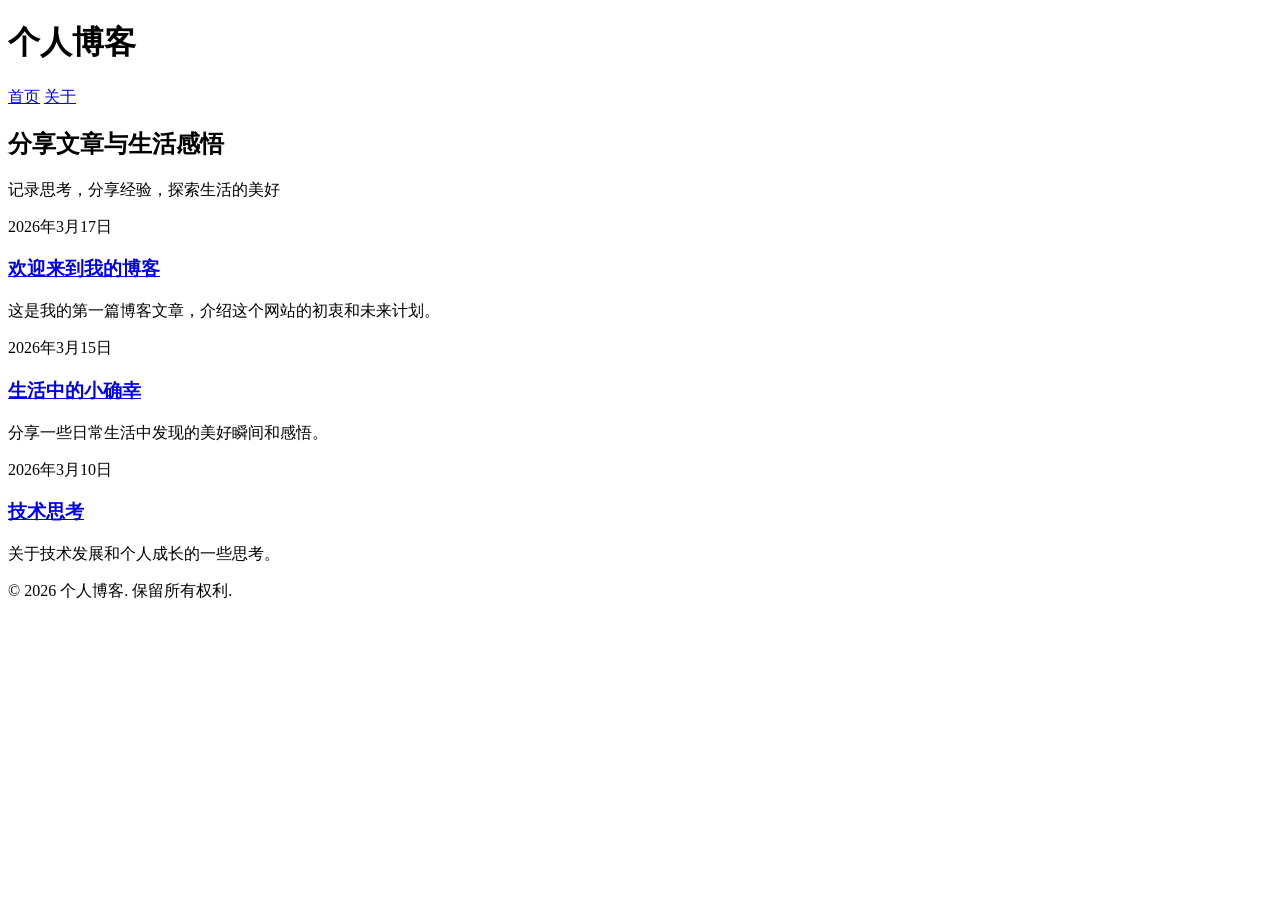
==== index.html @ f6461774 "Initial commit: Personal website with articles and about page" ====
<!DOCTYPE html>
<html lang="zh-CN">
<head>
    <meta charset="UTF-8">
    <meta name="viewport" content="width=device-width, initial-scale=1.0">
    <title>个人博客 - 分享文章与生活感悟</title>
    <link rel="stylesheet" href="styles.css">
    <link rel="preconnect" href="https://fonts.googleapis.com">
    <link rel="preconnect" href="https://fonts.gstatic.com" crossorigin>
    <link href="https://fonts.googleapis.com/css2?family=Noto+Sans+SC:wght@300;400;500;700&display=swap" rel="stylesheet">
</head>
<body>
    <header class="site-header">
        <div class="container">
            <h1 class="site-title">个人博客</h1>
            <nav class="main-nav">
                <a href="index.html" class="active">首页</a>
                <a href="about.html">关于</a>
            </nav>
        </div>
    </header>

    <main class="container">
        <section class="hero">
            <h2>分享文章与生活感悟</h2>
            <p>记录思考，分享经验，探索生活的美好</p>
        </section>

        <section class="posts-grid">
            <article class="post-card">
                <div class="post-date">2026年3月17日</div>
                <h3><a href="posts/first-post.html">欢迎来到我的博客</a></h3>
                <p class="post-excerpt">这是我的第一篇博客文章，介绍这个网站的初衷和未来计划。</p>
            </article>
            <article class="post-card">
                <div class="post-date">2026年3月15日</div>
                <h3><a href="posts/life-reflection.html">生活中的小确幸</a></h3>
                <p class="post-excerpt">分享一些日常生活中发现的美好瞬间和感悟。</p>
            </article>
            <article class="post-card">
                <div class="post-date">2026年3月10日</div>
                <h3><a href="posts/tech-thoughts.html">技术思考</a></h3>
                <p class="post-excerpt">关于技术发展和个人成长的一些思考。</p>
            </article>
        </section>
    </main>

    <footer class="site-footer">
        <div class="container">
            <p>&copy; 2026 个人博客. 保留所有权利.</p>
        </div>
    </footer>
</body>
</html>
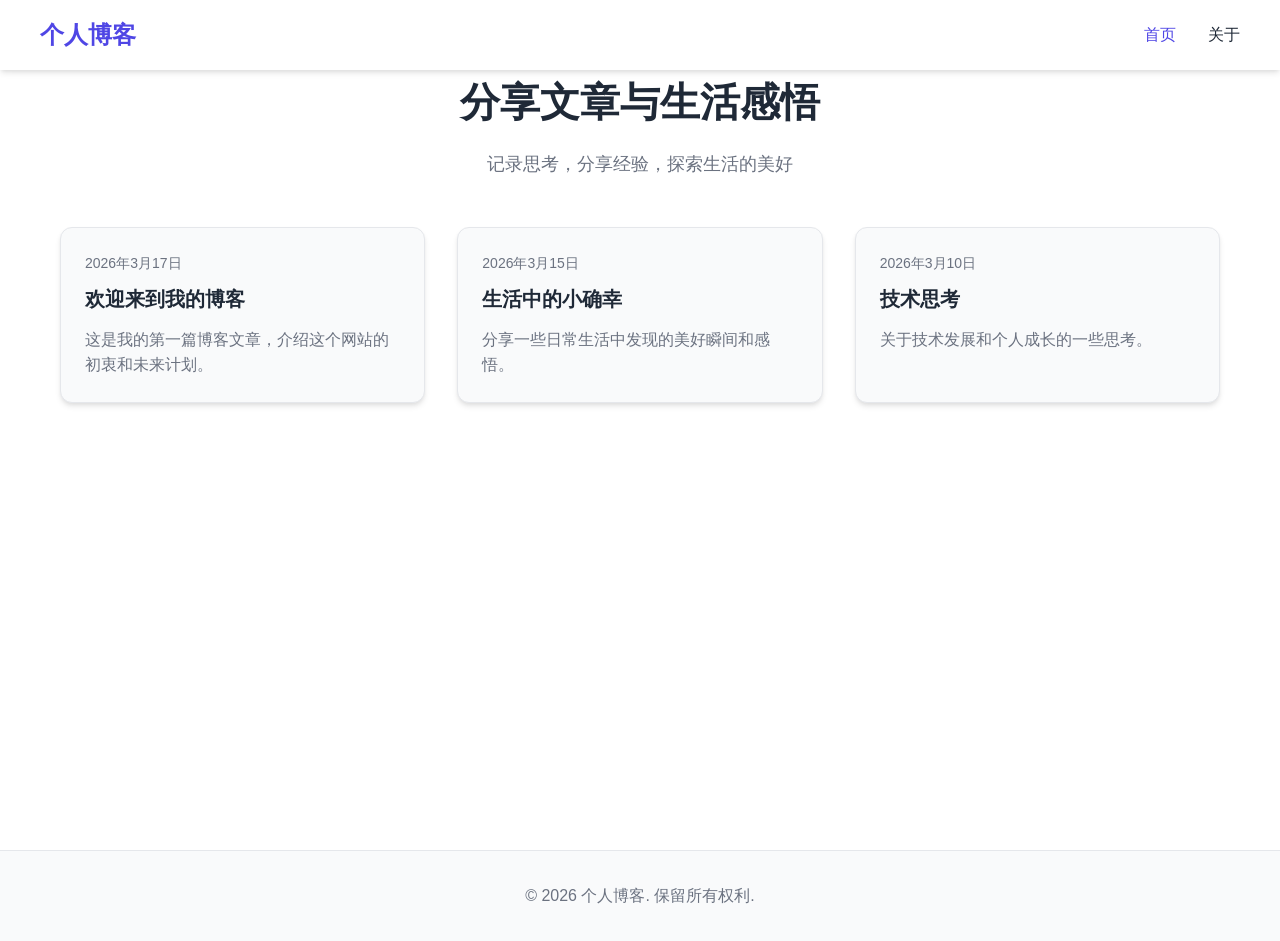
==== commit 557b05d9: "Fix CSS path and styling issues" ====
--- a/index.html
+++ b/index.html
@@ -4,7 +4,7 @@
     <meta charset="UTF-8">
     <meta name="viewport" content="width=device-width, initial-scale=1.0">
     <title>个人博客 - 分享文章与生活感悟</title>
-    <link rel="stylesheet" href="styles.css">
+    <link rel="stylesheet" href="css/style.css">
     <link rel="preconnect" href="https://fonts.googleapis.com">
     <link rel="preconnect" href="https://fonts.gstatic.com" crossorigin>
     <link href="https://fonts.googleapis.com/css2?family=Noto+Sans+SC:wght@300;400;500;700&display=swap" rel="stylesheet">
--- a/css/style.css
+++ b/css/style.css
@@ -0,0 +1,186 @@
+/* 现代简洁的个人博客样式 */
+:root {
+  --primary-color: #4f46e5;
+  --secondary-color: #6366f1;
+  --text-color: #1f2937;
+  --light-text: #6b7280;
+  --bg-color: #ffffff;
+  --card-bg: #f9fafb;
+  --border-color: #e5e7eb;
+  --shadow: 0 4px 6px -1px rgba(0, 0, 0, 0.1), 0 2px 4px -1px rgba(0, 0, 0, 0.06);
+  --transition: all 0.3s ease;
+}
+
+* {
+  margin: 0;
+  padding: 0;
+  box-sizing: border-box;
+}
+
+body {
+  font-family: 'Noto Sans SC', -apple-system, BlinkMacSystemFont, 'Segoe UI', Roboto, sans-serif;
+  line-height: 1.6;
+  color: var(--text-color);
+  background-color: var(--bg-color);
+}
+
+.container {
+  width: 100%;
+  max-width: 1200px;
+  margin: 0 auto;
+  padding: 0 20px;
+}
+
+/* 头部导航 */
+.site-header {
+  background: var(--bg-color);
+  box-shadow: var(--shadow);
+  position: sticky;
+  top: 0;
+  z-index: 100;
+}
+
+.site-header .container {
+  display: flex;
+  justify-content: space-between;
+  align-items: center;
+  padding: 1rem 0;
+}
+
+.site-title {
+  font-size: 1.5rem;
+  font-weight: 700;
+  color: var(--primary-color);
+  text-decoration: none;
+  margin: 0;
+}
+
+.main-nav {
+  display: flex;
+  gap: 2rem;
+  list-style: none;
+}
+
+.main-nav a {
+  text-decoration: none;
+  color: var(--text-color);
+  font-weight: 500;
+  transition: var(--transition);
+}
+
+.main-nav a:hover,
+.main-nav a.active {
+  color: var(--primary-color);
+}
+
+/* 主要内容区域 */
+main {
+  min-height: calc(100vh - 120px);
+  padding: 3rem 0;
+}
+
+/* 首页文章列表 */
+.hero {
+  text-align: center;
+  margin-bottom: 3rem;
+}
+
+.hero h2 {
+  font-size: 2.5rem;
+  font-weight: 800;
+  margin-bottom: 1rem;
+  color: var(--text-color);
+}
+
+.hero p {
+  font-size: 1.125rem;
+  color: var(--light-text);
+  max-width: 600px;
+  margin: 0 auto;
+}
+
+.posts-grid {
+  display: grid;
+  grid-template-columns: repeat(auto-fill, minmax(300px, 1fr));
+  gap: 2rem;
+  margin-top: 2rem;
+}
+
+.post-card {
+  background: var(--card-bg);
+  border-radius: 12px;
+  padding: 1.5rem;
+  box-shadow: var(--shadow);
+  transition: var(--transition);
+  border: 1px solid var(--border-color);
+}
+
+.post-card:hover {
+  transform: translateY(-4px);
+  box-shadow: 0 10px 15px -3px rgba(0, 0, 0, 0.1), 0 4px 6px -2px rgba(0, 0, 0, 0.05);
+}
+
+.post-date {
+  color: var(--light-text);
+  font-size: 0.875rem;
+  margin-bottom: 0.5rem;
+}
+
+.post-card h3 {
+  font-size: 1.25rem;
+  font-weight: 700;
+  margin-bottom: 0.75rem;
+}
+
+.post-card h3 a {
+  color: var(--text-color);
+  text-decoration: none;
+  transition: var(--transition);
+}
+
+.post-card h3 a:hover {
+  color: var(--primary-color);
+}
+
+.post-excerpt {
+  color: var(--light-text);
+  line-height: 1.6;
+}
+
+/* 页脚 */
+.site-footer {
+  background: var(--card-bg);
+  padding: 2rem 0;
+  text-align: center;
+  color: var(--light-text);
+  border-top: 1px solid var(--border-color);
+}
+
+/* 响应式设计 */
+@media (max-width: 768px) {
+  .site-header .container {
+    flex-direction: column;
+    gap: 1rem;
+  }
+  
+  .main-nav {
+    gap: 1rem;
+  }
+  
+  .posts-grid {
+    grid-template-columns: 1fr;
+    gap: 1.5rem;
+  }
+  
+  .hero h2 {
+    font-size: 2rem;
+  }
+  
+  main {
+    padding: 2rem 0;
+  }
+  
+  .container {
+    padding: 0 15px;
+  }
+}
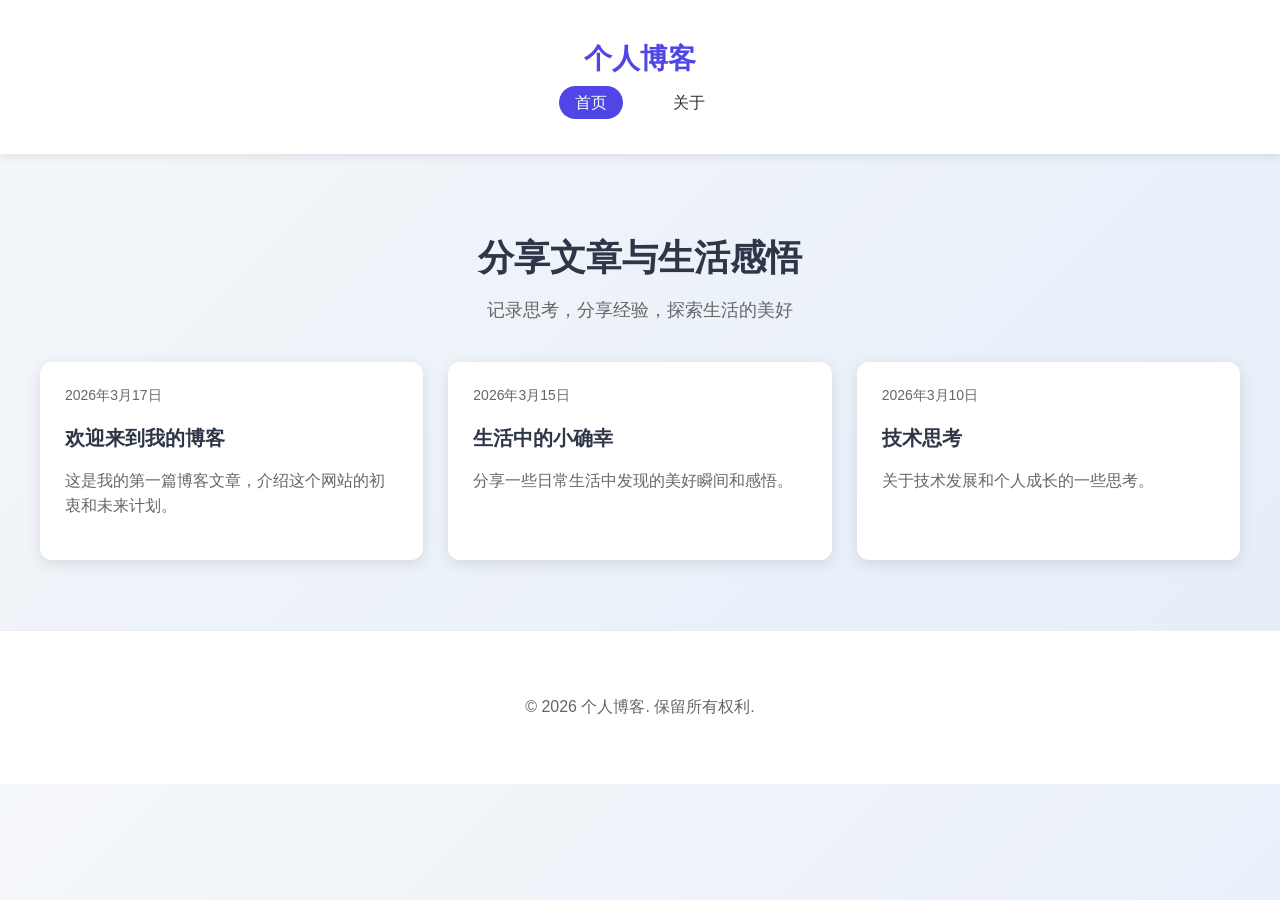
==== commit 48dc1211: "Simplify CSS structure for better compatibility" ====
--- a/index.html
+++ b/index.html
@@ -4,7 +4,7 @@
     <meta charset="UTF-8">
     <meta name="viewport" content="width=device-width, initial-scale=1.0">
     <title>个人博客 - 分享文章与生活感悟</title>
-    <link rel="stylesheet" href="css/style.css">
+    <link rel="stylesheet" href="style.css">
     <link rel="preconnect" href="https://fonts.googleapis.com">
     <link rel="preconnect" href="https://fonts.gstatic.com" crossorigin>
     <link href="https://fonts.googleapis.com/css2?family=Noto+Sans+SC:wght@300;400;500;700&display=swap" rel="stylesheet">
--- a/style.css
+++ b/style.css
@@ -0,0 +1,143 @@
+/* Simple and effective styling that will definitely work */
+body {
+    font-family: 'Noto Sans SC', Arial, sans-serif;
+    background: linear-gradient(135deg, #f5f7fa 0%, #e4edf9 100%);
+    margin: 0;
+    padding: 0;
+    color: #333;
+}
+
+.container {
+    max-width: 1200px;
+    margin: 0 auto;
+    padding: 20px;
+}
+
+.site-header {
+    background: white;
+    box-shadow: 0 2px 10px rgba(0,0,0,0.1);
+    padding: 20px 0;
+    margin-bottom: 30px;
+}
+
+.site-title {
+    font-size: 28px;
+    color: #4f46e5;
+    margin: 0;
+    text-align: center;
+}
+
+.main-nav {
+    text-align: center;
+    margin-top: 15px;
+}
+
+.main-nav a {
+    color: #333;
+    text-decoration: none;
+    margin: 0 15px;
+    font-weight: 500;
+    padding: 8px 16px;
+    border-radius: 20px;
+    transition: all 0.3s;
+}
+
+.main-nav a:hover,
+.main-nav a.active {
+    background: #4f46e5;
+    color: white;
+}
+
+.hero {
+    text-align: center;
+    margin-bottom: 40px;
+}
+
+.hero h2 {
+    font-size: 36px;
+    color: #2d3748;
+    margin-bottom: 15px;
+}
+
+.hero p {
+    font-size: 18px;
+    color: #666;
+    max-width: 600px;
+    margin: 0 auto;
+}
+
+.posts-grid {
+    display: grid;
+    grid-template-columns: repeat(auto-fit, minmax(300px, 1fr));
+    gap: 25px;
+    margin-top: 20px;
+}
+
+.post-card {
+    background: white;
+    border-radius: 12px;
+    padding: 25px;
+    box-shadow: 0 4px 15px rgba(0,0,0,0.1);
+    transition: transform 0.3s, box-shadow 0.3s;
+}
+
+.post-card:hover {
+    transform: translateY(-5px);
+    box-shadow: 0 8px 25px rgba(0,0,0,0.15);
+}
+
+.post-date {
+    color: #666;
+    font-size: 14px;
+    margin-bottom: 10px;
+}
+
+.post-card h3 {
+    font-size: 20px;
+    margin-bottom: 12px;
+    color: #2d3748;
+}
+
+.post-card h3 a {
+    color: #2d3748;
+    text-decoration: none;
+    transition: color 0.3s;
+}
+
+.post-card h3 a:hover {
+    color: #4f46e5;
+}
+
+.post-excerpt {
+    color: #666;
+    line-height: 1.6;
+}
+
+.site-footer {
+    background: white;
+    padding: 30px 0;
+    text-align: center;
+    color: #666;
+    margin-top: 50px;
+    border-top: 1px solid #eee;
+}
+
+/* Responsive design */
+@media (max-width: 768px) {
+    .container {
+        padding: 15px;
+    }
+    
+    .hero h2 {
+        font-size: 28px;
+    }
+    
+    .posts-grid {
+        grid-template-columns: 1fr;
+    }
+    
+    .main-nav a {
+        display: inline-block;
+        margin: 5px;
+    }
+}
